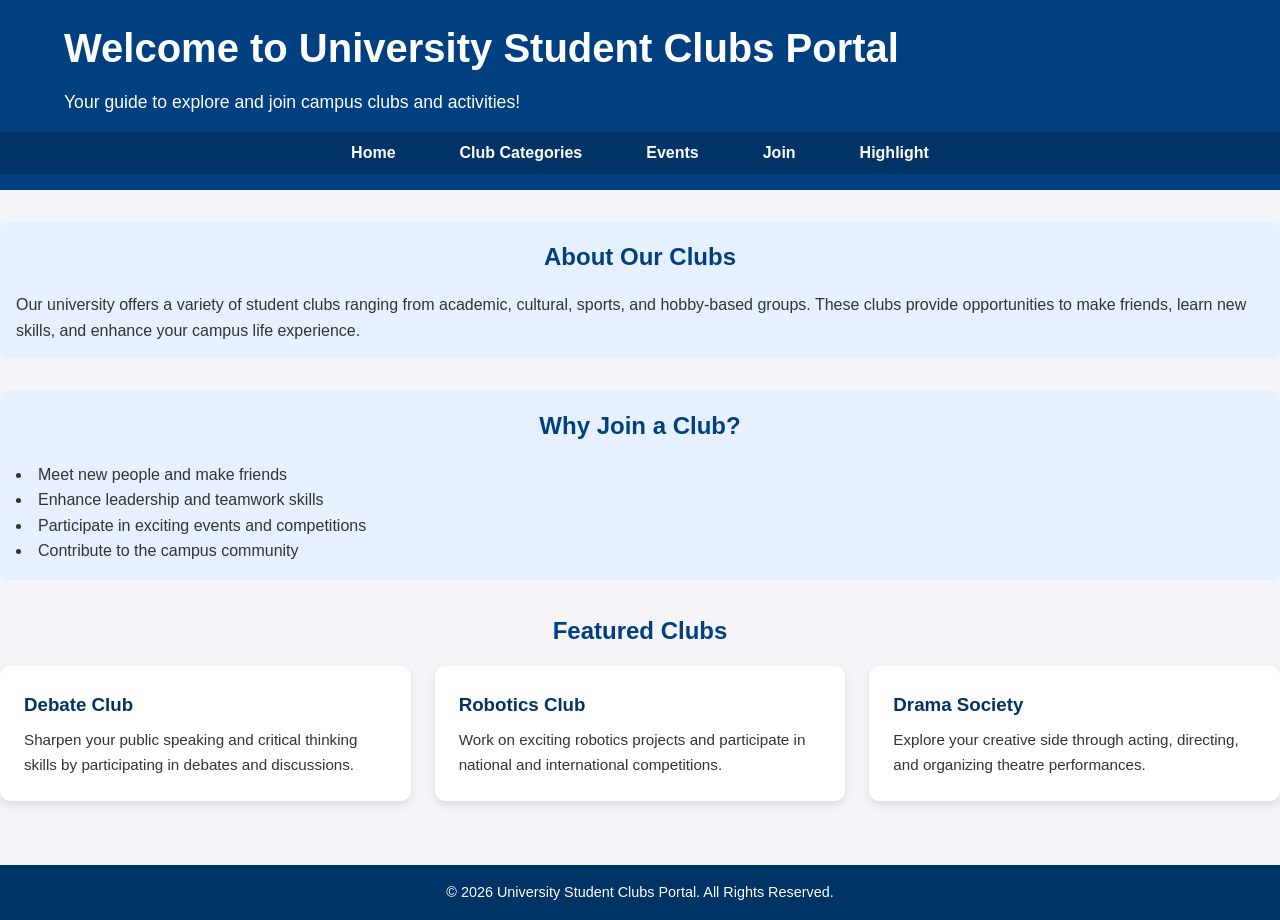
==== src/index.html @ 22fe8cbd "initial commit" ====
<!DOCTYPE html>
<html lang="en">
<head>
    <meta charset="UTF-8">
    <meta name="viewport" content="width=device-width, initial-scale=1.0">
    <title>University Student Clubs Portal</title>
    <!-- Link to shared CSS -->
    <link rel="stylesheet" href="../styles/style.css">
</head>
<body>
    <!-- Header Section -->
    <header>
        <div class="container">
            <h1>Welcome to University Student Clubs Portal</h1>
            <p>Your guide to explore and join campus clubs and activities!</p>
        </div>
        <!-- Navigation Bar -->
        <nav>
            <ul>
                <li><a href="index.html">Home</a></li>
                <li><a href="clubs.html">Club Categories</a></li>
                <li><a href="events.html">Events</a></li>
                <li><a href="join.html">Join</a></li>
                <li><a href="highlight.html">Highlight</a></li>
            </ul>
        </nav>
    </header>

    <!-- Main Content Section -->
    <main>
        <section id="intro">
            <h2>About Our Clubs</h2>
            <p>Our university offers a variety of student clubs ranging from academic, cultural, sports, and hobby-based groups. These clubs provide opportunities to make friends, learn new skills, and enhance your campus life experience.</p>
        </section>

        <section id="why-join">
            <h2>Why Join a Club?</h2>
            <ul>
                <li>Meet new people and make friends</li>
                <li>Enhance leadership and teamwork skills</li>
                <li>Participate in exciting events and competitions</li>
                <li>Contribute to the campus community</li>
            </ul>
        </section>

        <section id="featured-clubs">
            <h2>Featured Clubs</h2>
            <div class="club-cards">
                <div class="club-card">
                    <h3>Debate Club</h3>
                    <p>Sharpen your public speaking and critical thinking skills by participating in debates and discussions.</p>
                </div>
                <div class="club-card">
                    <h3>Robotics Club</h3>
                    <p>Work on exciting robotics projects and participate in national and international competitions.</p>
                </div>
                <div class="club-card">
                    <h3>Drama Society</h3>
                    <p>Explore your creative side through acting, directing, and organizing theatre performances.</p>
                </div>
            </div>
        </section>
    </main>

    <!-- Footer Section -->
    <footer>
        <p>&copy; 2026 University Student Clubs Portal. All Rights Reserved.</p>
    </footer>
</body>
</html>
---- styles/style.css ----
/* Reset some default styles */
* {
    margin: 0;
    padding: 0;
    box-sizing: border-box;
    font-family: 'Segoe UI', Tahoma, Geneva, Verdana, sans-serif;
}

/* Body styling */
body {
    line-height: 1.6;
    color: #333;
    background-color: #f4f4f9;
}

/* Container for consistent width */
.container {
    width: 90%;
    max-width: 1200px;
    margin: auto;
    padding: 1rem 0;
}

/* Header styling */
header {
    background-color: #004080;
    color: #fff;
    padding-bottom: 1rem;
}

header h1 {
    font-size: 2.5rem;
    margin-bottom: 0.5rem;
}

header p {
    font-size: 1.1rem;
}

/* Navigation bar styling */
nav {
    background-color: #003366;
}

nav ul {
    list-style: none;
    display: flex;
    justify-content: center;
    flex-wrap: wrap;
}

nav ul li {
    margin: 0.5rem 1rem;
}

nav ul li a {
    color: #fff;
    text-decoration: none;
    font-weight: bold;
    padding: 0.5rem 1rem;
    transition: background-color 0.3s, color 0.3s;
    border-radius: 5px;
}

nav ul li a:hover {
    background-color: #fff;
    color: #003366;
}

/* Main content sections */
main {
    padding: 2rem 0;
}

main h2 {
    text-align: center;
    margin-bottom: 1rem;
    color: #004080;
}

section#intro, section#why-join {
    margin-bottom: 2rem;
    padding: 1rem;
    background-color: #e6f0ff;
    border-radius: 8px;
}

section#why-join ul {
    list-style: disc inside;
    margin-top: 1rem;
}

section#featured-clubs {
    margin-top: 2rem;
}

.club-cards {
    display: flex;
    justify-content: space-around;
    flex-wrap: wrap;
    gap: 1.5rem;
    margin-top: 1rem;
}

.club-card {
    background-color: #fff;
    padding: 1.5rem;
    border-radius: 10px;
    box-shadow: 0 4px 8px rgba(0,0,0,0.1);
    flex: 1 1 250px;
    transition: transform 0.3s, box-shadow 0.3s;
}

.club-card:hover {
    transform: translateY(-5px);
    box-shadow: 0 8px 16px rgba(0,0,0,0.2);
}

.club-card h3 {
    margin-bottom: 0.5rem;
    color: #003366;
}

.club-card p {
    font-size: 0.95rem;
}

/* Footer styling */
footer {
    background-color: #003366;
    color: #fff;
    text-align: center;
    padding: 1rem 0;
    margin-top: 2rem;
    font-size: 0.9rem;
}

/* Responsive adjustments */
@media (max-width: 768px) {
    nav ul {
        flex-direction: column;
    }

    .club-cards {
        flex-direction: column;
        align-items: center;
    }
}
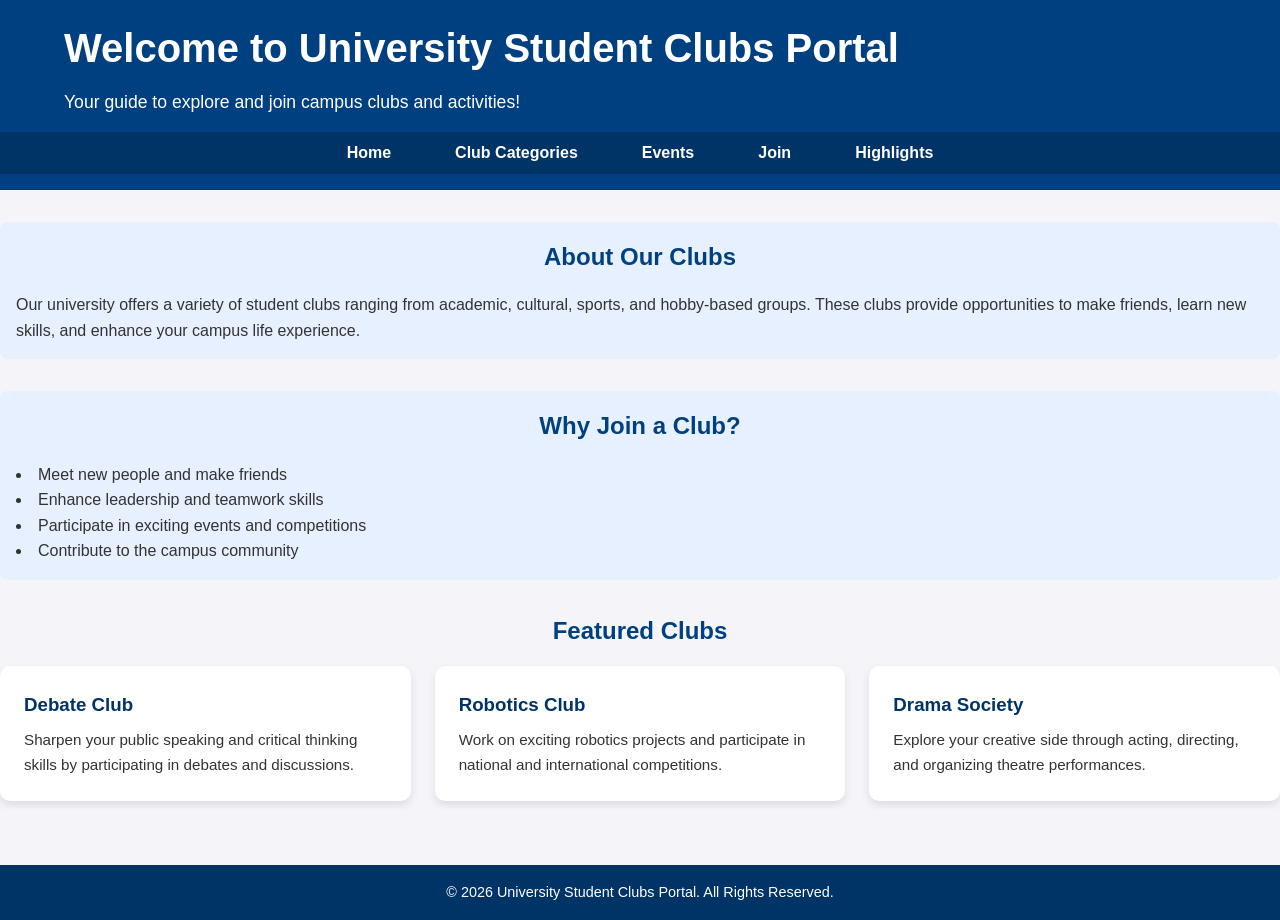
==== commit 750b6d7e: "fix: unify navbar pages and add events/join Add missing Events and Join pages using the shared nav m" ====
--- a/src/index.html
+++ b/src/index.html
@@ -21,7 +21,7 @@
                 <li><a href="clubs.html">Club Categories</a></li>
                 <li><a href="events.html">Events</a></li>
                 <li><a href="join.html">Join</a></li>
-                <li><a href="highlight.html">Highlight</a></li>
+                <li><a href="highlights.html">Highlights</a></li>
             </ul>
         </nav>
     </header>
--- a/styles/style.css
+++ b/styles/style.css
@@ -145,4 +145,790 @@
         flex-direction: column;
         align-items: center;
     }
+}
+
+
+/* =============================
+   HIGHLIGHTS PAGE STYLING
+============================= */
+/* ============================================================
+   highlights.css  —  Styles for highlights.html ONLY
+   ALL classes prefixed with "hl-" → zero conflict with style.css
+   Author  : Member 4 (Nurooz Amin)
+   Theme   : Matches lead's navy + light-blue design
+   ============================================================ */
+
+/* ── Variables (copied from lead's color scheme) ── */
+:root {
+  --hl-navy:        #003366;
+  --hl-blue:        #1a6fd4;
+  --hl-blue-light:  #cce0ff;
+  --hl-bg:          #f0f4f8;
+  --hl-bg-grey:     #e8f0fa;
+  --hl-white:       #ffffff;
+  --hl-text:        #003366;
+  --hl-muted:       #444444;
+  --hl-border:      #b3ccee;
+  --hl-radius:      8px;
+}
+
+/* ════════════════════════════════════════
+   HEADER  — dark navy banner (same as lead)
+════════════════════════════════════════ */
+.hl-header {
+  background-color: var(--hl-navy);
+  color: var(--hl-white);
+  padding: 2rem 5%;
+  text-align: left;
+}
+
+.hl-header__title {
+  font-size: 2rem;
+  font-weight: 800;
+  margin-bottom: 0.4rem;
+}
+
+.hl-header__sub {
+  font-size: 1rem;
+  color: rgba(255, 255, 255, 0.85);
+}
+
+/* ════════════════════════════════════════
+   NAVIGATION — dark nav bar (same as lead)
+════════════════════════════════════════ */
+.hl-nav {
+  background-color: #002244;
+  padding: 0 5%;
+  position: sticky;
+  top: 0;
+  z-index: 100;
+}
+
+.hl-nav__list {
+  display: flex;
+  list-style: none;
+  margin: 0;
+  padding: 0;
+  gap: 0;
+}
+
+.hl-nav__list li a {
+  display: block;
+  color: var(--hl-white);
+  text-decoration: none;
+  font-weight: 700;
+  font-size: 0.95rem;
+  padding: 1rem 1.8rem;
+  transition: background 0.2s;
+}
+
+.hl-nav__list li a:hover {
+  background-color: var(--hl-blue);
+}
+
+.hl-nav__active {
+  background-color: var(--hl-blue) !important;
+}
+
+/* ════════════════════════════════════════
+   STATS BAR
+════════════════════════════════════════ */
+.hl-stats {
+  display: flex;
+  justify-content: center;
+  background-color: var(--hl-navy);
+  flex-wrap: wrap;
+}
+
+.hl-stats__item {
+  flex: 1;
+  text-align: center;
+  padding: 1.5rem 1rem;
+  border-right: 1px solid rgba(255, 255, 255, 0.15);
+  min-width: 140px;
+}
+
+.hl-stats__item:last-child {
+  border-right: none;
+}
+
+.hl-stats__number {
+  display: block;
+  font-size: 2rem;
+  font-weight: 800;
+  color: var(--hl-white);
+}
+
+.hl-stats__label {
+  font-size: 0.8rem;
+  color: rgba(255, 255, 255, 0.7);
+  text-transform: uppercase;
+  letter-spacing: 1px;
+}
+
+/* ════════════════════════════════════════
+   SECTIONS — same light-blue bg as lead
+════════════════════════════════════════ */
+.hl-section {
+  padding: 3rem 5%;
+  background-color: var(--hl-bg);
+}
+
+.hl-grey {
+  background-color: var(--hl-bg-grey);
+}
+
+.hl-section__title {
+  text-align: center;
+  font-size: 1.6rem;
+  font-weight: 700;
+  color: var(--hl-navy);
+  margin-bottom: 1.8rem;
+}
+
+/* ════════════════════════════════════════
+   INTRO TEXT
+════════════════════════════════════════ */
+.hl-intro__text {
+  max-width: 800px;
+  margin: 0 auto;
+  font-size: 1rem;
+  color: var(--hl-muted);
+  line-height: 1.8;
+  text-align: left;
+}
+
+/* ════════════════════════════════════════
+   ACHIEVEMENT CARDS  (3 per row like lead)
+════════════════════════════════════════ */
+.hl-card-grid {
+  display: grid;
+  grid-template-columns: repeat(3, 1fr);
+  gap: 1.5rem;
+  max-width: 1100px;
+  margin: 0 auto;
+}
+
+.hl-card {
+  background: var(--hl-white);
+  border: 1px solid var(--hl-border);
+  border-top: 4px solid var(--hl-blue);
+  border-radius: var(--hl-radius);
+  padding: 1.5rem;
+  transition: box-shadow 0.3s, transform 0.3s;
+}
+
+.hl-card:hover {
+  box-shadow: 0 8px 24px rgba(0, 51, 102, 0.12);
+  transform: translateY(-4px);
+}
+
+.hl-card__icon {
+  font-size: 2rem;
+  margin-bottom: 0.6rem;
+}
+
+.hl-card__badge {
+  display: inline-block;
+  background-color: var(--hl-blue-light);
+  color: var(--hl-navy);
+  font-size: 0.7rem;
+  font-weight: 700;
+  padding: 0.2rem 0.7rem;
+  border-radius: 50px;
+  text-transform: uppercase;
+  letter-spacing: 0.8px;
+  margin-bottom: 0.7rem;
+}
+
+.hl-card__title {
+  font-size: 1rem;
+  font-weight: 700;
+  color: var(--hl-navy);
+  margin-bottom: 0.5rem;
+}
+
+.hl-card__desc {
+  font-size: 0.88rem;
+  color: var(--hl-muted);
+  line-height: 1.7;
+  margin-bottom: 0.8rem;
+}
+
+.hl-card__date {
+  font-size: 0.8rem;
+  color: var(--hl-blue);
+  font-weight: 600;
+}
+
+/* ════════════════════════════════════════
+   TIMELINE
+════════════════════════════════════════ */
+.hl-timeline {
+  max-width: 800px;
+  margin: 0 auto;
+  position: relative;
+  padding-left: 2rem;
+}
+
+.hl-timeline::before {
+  content: '';
+  position: absolute;
+  left: 7px;
+  top: 0;
+  bottom: 0;
+  width: 3px;
+  background: var(--hl-blue);
+  border-radius: 3px;
+}
+
+.hl-timeline__item {
+  display: flex;
+  gap: 1.5rem;
+  margin-bottom: 2rem;
+  position: relative;
+}
+
+.hl-timeline__dot {
+  width: 16px;
+  height: 16px;
+  min-width: 16px;
+  border-radius: 50%;
+  background: var(--hl-navy);
+  border: 3px solid var(--hl-white);
+  outline: 2px solid var(--hl-blue);
+  margin-top: 0.3rem;
+  position: absolute;
+  left: -1.7rem;
+}
+
+.hl-timeline__content {
+  background: var(--hl-white);
+  border: 1px solid var(--hl-border);
+  border-left: 4px solid var(--hl-blue);
+  border-radius: var(--hl-radius);
+  padding: 1rem 1.5rem;
+  flex: 1;
+}
+
+.hl-timeline__year {
+  display: inline-block;
+  background: var(--hl-navy);
+  color: var(--hl-white);
+  font-size: 0.75rem;
+  font-weight: 700;
+  padding: 0.15rem 0.7rem;
+  border-radius: 50px;
+  letter-spacing: 1px;
+  margin-bottom: 0.4rem;
+}
+
+.hl-timeline__heading {
+  font-size: 1rem;
+  font-weight: 700;
+  color: var(--hl-navy);
+  margin-bottom: 0.3rem;
+}
+
+.hl-timeline__text {
+  font-size: 0.88rem;
+  color: var(--hl-muted);
+  line-height: 1.7;
+}
+
+/* ════════════════════════════════════════
+   MEMBER SPOTLIGHTS
+════════════════════════════════════════ */
+.hl-spotlight-grid {
+  display: grid;
+  grid-template-columns: repeat(4, 1fr);
+  gap: 1.2rem;
+  max-width: 1100px;
+  margin: 0 auto;
+}
+
+.hl-spotlight {
+  background: var(--hl-white);
+  border: 1px solid var(--hl-border);
+  border-radius: var(--hl-radius);
+  padding: 1.5rem 1rem;
+  text-align: center;
+  transition: box-shadow 0.3s, transform 0.3s;
+}
+
+.hl-spotlight:hover {
+  box-shadow: 0 6px 20px rgba(0, 51, 102, 0.1);
+  transform: translateY(-3px);
+}
+
+.hl-spotlight__avatar {
+  width: 60px;
+  height: 60px;
+  background-color: var(--hl-blue-light);
+  border-radius: 50%;
+  display: flex;
+  align-items: center;
+  justify-content: center;
+  font-size: 1.6rem;
+  margin: 0 auto 0.8rem;
+  border: 2px solid var(--hl-blue);
+}
+
+.hl-spotlight__name {
+  font-size: 0.95rem;
+  font-weight: 700;
+  color: var(--hl-navy);
+  margin-bottom: 0.2rem;
+}
+
+.hl-spotlight__role {
+  font-size: 0.78rem;
+  color: var(--hl-blue);
+  font-weight: 600;
+  margin-bottom: 0.5rem;
+}
+
+.hl-spotlight__desc {
+  font-size: 0.82rem;
+  color: var(--hl-muted);
+  line-height: 1.6;
+}
+
+/* ════════════════════════════════════════
+   CTA BANNER
+════════════════════════════════════════ */
+.hl-cta {
+  background-color: var(--hl-navy);
+  text-align: center;
+  padding: 3.5rem 5%;
+}
+
+.hl-cta__title {
+  font-size: 1.8rem;
+  font-weight: 800;
+  color: var(--hl-white);
+  margin-bottom: 0.8rem;
+}
+
+.hl-cta__text {
+  color: rgba(255, 255, 255, 0.8);
+  font-size: 1rem;
+  margin-bottom: 1.5rem;
+  max-width: 500px;
+  margin-left: auto;
+  margin-right: auto;
+}
+
+.hl-cta__btn {
+  display: inline-block;
+  background-color: var(--hl-white);
+  color: var(--hl-navy);
+  padding: 0.8rem 2rem;
+  border-radius: 6px;
+  text-decoration: none;
+  font-weight: 700;
+  font-size: 0.95rem;
+  transition: background 0.3s, transform 0.2s;
+}
+
+.hl-cta__btn:hover {
+  background-color: var(--hl-blue-light);
+  transform: translateY(-2px);
+}
+
+/* ════════════════════════════════════════
+   FOOTER
+════════════════════════════════════════ */
+.hl-footer {
+  background-color: #001a33;
+  color: rgba(255, 255, 255, 0.5);
+  text-align: center;
+  padding: 1.5rem 5%;
+  font-size: 0.85rem;
+}
+
+/* ════════════════════════════════════════
+   MEDIA QUERIES — RESPONSIVE
+════════════════════════════════════════ */
+@media (max-width: 900px) {
+  .hl-card-grid {
+    grid-template-columns: repeat(2, 1fr);
+  }
+
+  .hl-spotlight-grid {
+    grid-template-columns: repeat(2, 1fr);
+  }
+}
+
+@media (max-width: 600px) {
+  .hl-header__title {
+    font-size: 1.4rem;
+  }
+
+  .hl-nav__list {
+    flex-wrap: wrap;
+  }
+
+  .hl-nav__list li a {
+    padding: 0.7rem 1rem;
+    font-size: 0.85rem;
+  }
+
+  .hl-card-grid {
+    grid-template-columns: 1fr;
+  }
+
+  .hl-spotlight-grid {
+    grid-template-columns: repeat(2, 1fr);
+  }
+
+  .hl-stats__item {
+    flex: 1 1 50%;
+  }
+
+  .hl-cta__title {
+    font-size: 1.4rem;
+  }
+}
+
+@media (max-width: 400px) {
+  .hl-spotlight-grid {
+    grid-template-columns: 1fr;
+  }
+
+  .hl-stats__item {
+    flex: 1 1 100%;
+  }
+}
+/* ── Clubs page (club categories) ── */
+.clubs-page main {
+    padding: 2rem 0;
+}
+
+.clubs-intro {
+    margin: 0 auto 2rem;
+    padding: 1rem;
+    max-width: 900px;
+    text-align: center;
+    background-color: #e6f0ff;
+    border-radius: 8px;
+}
+
+.clubs-intro h2 {
+    color: #004080;
+    margin-bottom: 0.75rem;
+}
+
+.club-categories {
+    padding: 0 1rem;
+    max-width: 1200px;
+    margin: 0 auto;
+}
+
+.visually-hidden {
+    position: absolute;
+    width: 1px;
+    height: 1px;
+    padding: 0;
+    margin: -1px;
+    overflow: hidden;
+    clip: rect(0, 0, 0, 0);
+    white-space: nowrap;
+    border: 0;
+}
+
+.category-grid {
+    display: grid;
+    grid-template-columns: repeat(auto-fit, minmax(260px, 1fr));
+    gap: 1.5rem;
+    margin-top: 1rem;
+}
+
+.category-card {
+    background-color: #fff;
+    padding: 1.5rem 1.25rem;
+    border-radius: 12px;
+    box-shadow: 0 4px 12px rgba(0, 0, 64, 0.12);
+    border: 1px solid rgba(0, 64, 128, 0.12);
+    transition: transform 0.25s ease, box-shadow 0.25s ease;
+}
+
+.category-card:hover {
+    transform: translateY(-4px);
+    box-shadow: 0 10px 24px rgba(0, 0, 64, 0.18);
+}
+
+.category-icon {
+    font-size: 2.5rem;
+    line-height: 1;
+    margin-bottom: 0.75rem;
+}
+
+.category-card h3 {
+    color: #003366;
+    margin-bottom: 0.5rem;
+    font-size: 1.25rem;
+}
+
+.category-card p {
+    font-size: 0.95rem;
+    color: #444;
+    line-height: 1.55;
+}
+
+@media (max-width: 768px) {
+    .category-grid {
+        grid-template-columns: 1fr;
+    }
+
+    .clubs-intro {
+        text-align: left;
+    }
+}
+
+/* =============================
+   JOIN PAGE STYLING
+   Author: Member 3 (Abdullah)
+============================= */
+
+.join-page main {
+  padding: 2rem 0;
+}
+
+.join-intro {
+  max-width: 900px;
+  margin: 0 auto 2rem;
+  padding: 1.5rem;
+  text-align: center;
+  background-color: #e6f0ff;
+  border-radius: 8px;
+}
+
+.join-intro h2 {
+  color: #004080;
+  margin-bottom: 0.75rem;
+}
+
+.join-intro p {
+  color: #444;
+  line-height: 1.7;
+}
+
+.join-steps {
+  max-width: 1200px;
+  margin: 0 auto 2rem;
+  padding: 0 1rem;
+}
+
+.join-steps h2 {
+  text-align: center;
+  color: #004080;
+  margin-bottom: 1.5rem;
+}
+
+.steps-grid {
+  display: grid;
+  grid-template-columns: repeat(4, 1fr);
+  gap: 1.5rem;
+}
+
+.step-card {
+  background: #fff;
+  padding: 1.5rem;
+  border-radius: 10px;
+  box-shadow: 0 4px 12px rgba(0, 0, 64, 0.1);
+  text-align: center;
+  transition: transform 0.3s, box-shadow 0.3s;
+}
+
+.step-card:hover {
+  transform: translateY(-5px);
+  box-shadow: 0 8px 20px rgba(0, 0, 64, 0.18);
+}
+
+.step-number {
+  width: 45px;
+  height: 45px;
+  background-color: #004080;
+  color: #fff;
+  border-radius: 50%;
+  display: flex;
+  align-items: center;
+  justify-content: center;
+  font-size: 1.3rem;
+  font-weight: 700;
+  margin: 0 auto 1rem;
+}
+
+.step-card h3 {
+  color: #003366;
+  margin-bottom: 0.5rem;
+}
+
+.step-card p {
+  font-size: 0.93rem;
+  color: #444;
+  line-height: 1.6;
+}
+
+.step-card a {
+  color: #004080;
+  font-weight: 600;
+}
+
+.join-schedule {
+  max-width: 900px;
+  margin: 0 auto 2rem;
+  padding: 0 1rem;
+}
+
+.join-schedule h2 {
+  text-align: center;
+  color: #004080;
+  margin-bottom: 1.5rem;
+}
+
+.schedule-table-wrapper {
+  overflow-x: auto;
+}
+
+.schedule-table {
+  width: 100%;
+  border-collapse: collapse;
+  background: #fff;
+  border-radius: 10px;
+  overflow: hidden;
+  box-shadow: 0 4px 12px rgba(0, 0, 64, 0.1);
+}
+
+.schedule-table thead {
+  background-color: #004080;
+  color: #fff;
+}
+
+.schedule-table th,
+.schedule-table td {
+  padding: 0.9rem 1.2rem;
+  text-align: left;
+}
+
+.schedule-table tbody tr {
+  border-bottom: 1px solid #e0e8f0;
+  transition: background-color 0.2s;
+}
+
+.schedule-table tbody tr:last-child {
+  border-bottom: none;
+}
+
+.schedule-table tbody tr:hover {
+  background-color: #e6f0ff;
+}
+
+.join-guidelines {
+  max-width: 1200px;
+  margin: 0 auto 2rem;
+  padding: 2rem 1rem;
+  background-color: #e6f0ff;
+  border-radius: 8px;
+}
+
+.join-guidelines h2 {
+  text-align: center;
+  color: #004080;
+  margin-bottom: 1.5rem;
+}
+
+.guidelines-grid {
+  display: grid;
+  grid-template-columns: repeat(2, 1fr);
+  gap: 1.5rem;
+  max-width: 1000px;
+  margin: 0 auto;
+}
+
+.guideline-card {
+  background: #fff;
+  padding: 1.5rem;
+  border-radius: 10px;
+  border-left: 4px solid #004080;
+  box-shadow: 0 2px 8px rgba(0, 0, 64, 0.08);
+}
+
+.guideline-icon {
+  font-size: 1.8rem;
+  display: block;
+  margin-bottom: 0.5rem;
+}
+
+.guideline-card h3 {
+  color: #003366;
+  margin-bottom: 0.4rem;
+}
+
+.guideline-card p {
+  font-size: 0.93rem;
+  color: #444;
+  line-height: 1.6;
+}
+
+.join-faq {
+  max-width: 900px;
+  margin: 0 auto 2rem;
+  padding: 0 1rem;
+}
+
+.join-faq h2 {
+  text-align: center;
+  color: #004080;
+  margin-bottom: 1.5rem;
+}
+
+.faq-list {
+  display: flex;
+  flex-direction: column;
+  gap: 1rem;
+}
+
+.faq-item {
+  background: #fff;
+  padding: 1.2rem 1.5rem;
+  border-radius: 8px;
+  box-shadow: 0 2px 8px rgba(0, 0, 64, 0.08);
+  border-left: 4px solid #003366;
+}
+
+.faq-item h3 {
+  color: #003366;
+  font-size: 1rem;
+  margin-bottom: 0.4rem;
+}
+
+.faq-item p {
+  font-size: 0.93rem;
+  color: #444;
+  line-height: 1.6;
+}
+
+/* Responsive - Join Page */
+@media (max-width: 900px) {
+  .steps-grid {
+      grid-template-columns: repeat(2, 1fr);
+  }
+}
+
+@media (max-width: 600px) {
+  .steps-grid {
+      grid-template-columns: 1fr;
+  }
+
+  .guidelines-grid {
+      grid-template-columns: 1fr;
+  }
+
+  .schedule-table th,
+  .schedule-table td {
+      padding: 0.6rem 0.8rem;
+      font-size: 0.88rem;
+  }
 }
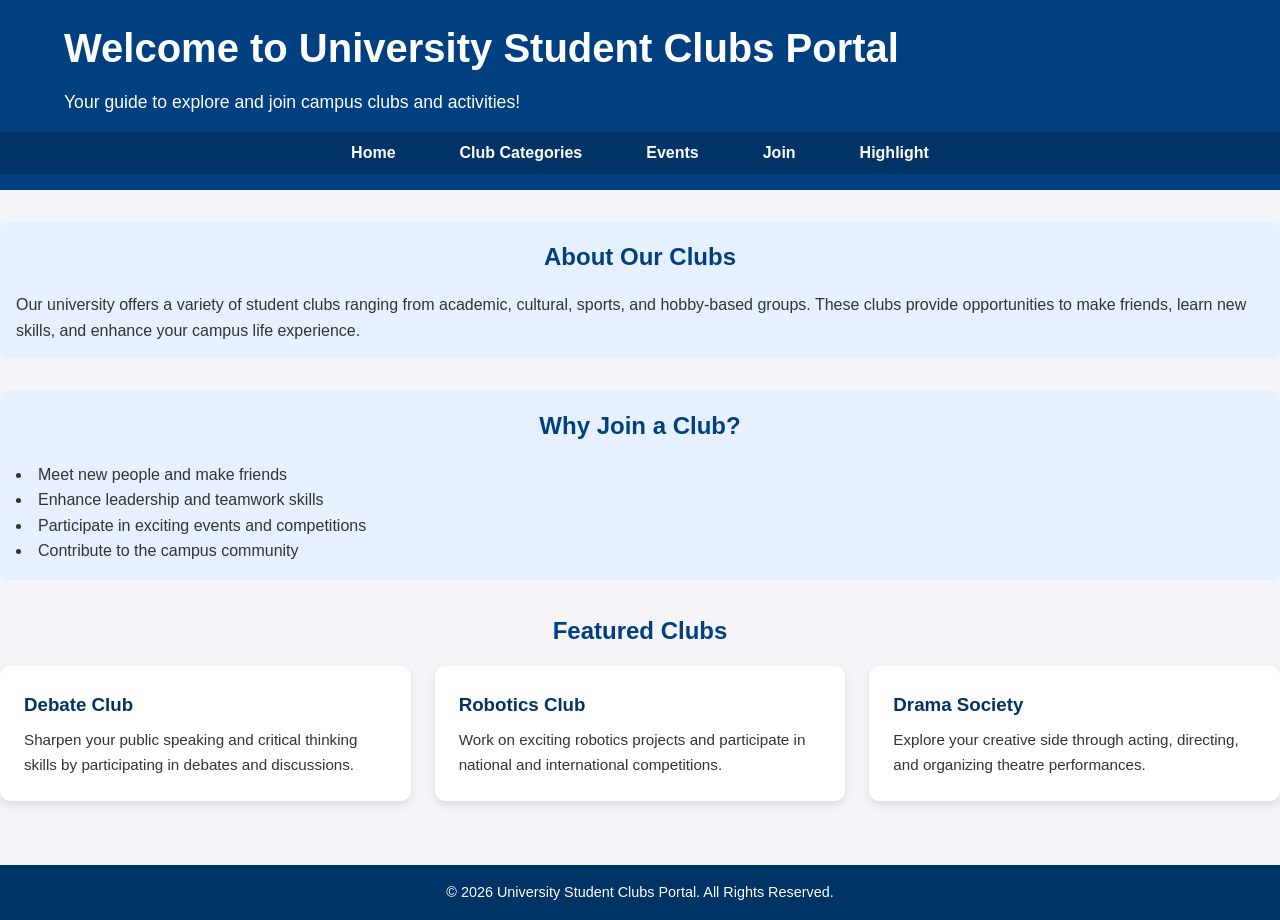
==== commit 8e922f4b: "resolve navbar issue" ====
--- a/src/index.html
+++ b/src/index.html
@@ -21,7 +21,7 @@
                 <li><a href="clubs.html">Club Categories</a></li>
                 <li><a href="events.html">Events</a></li>
                 <li><a href="join.html">Join</a></li>
-                <li><a href="highlights.html">Highlights</a></li>
+                <li><a href="highlights.html">Highlight</a></li>
             </ul>
         </nav>
     </header>
